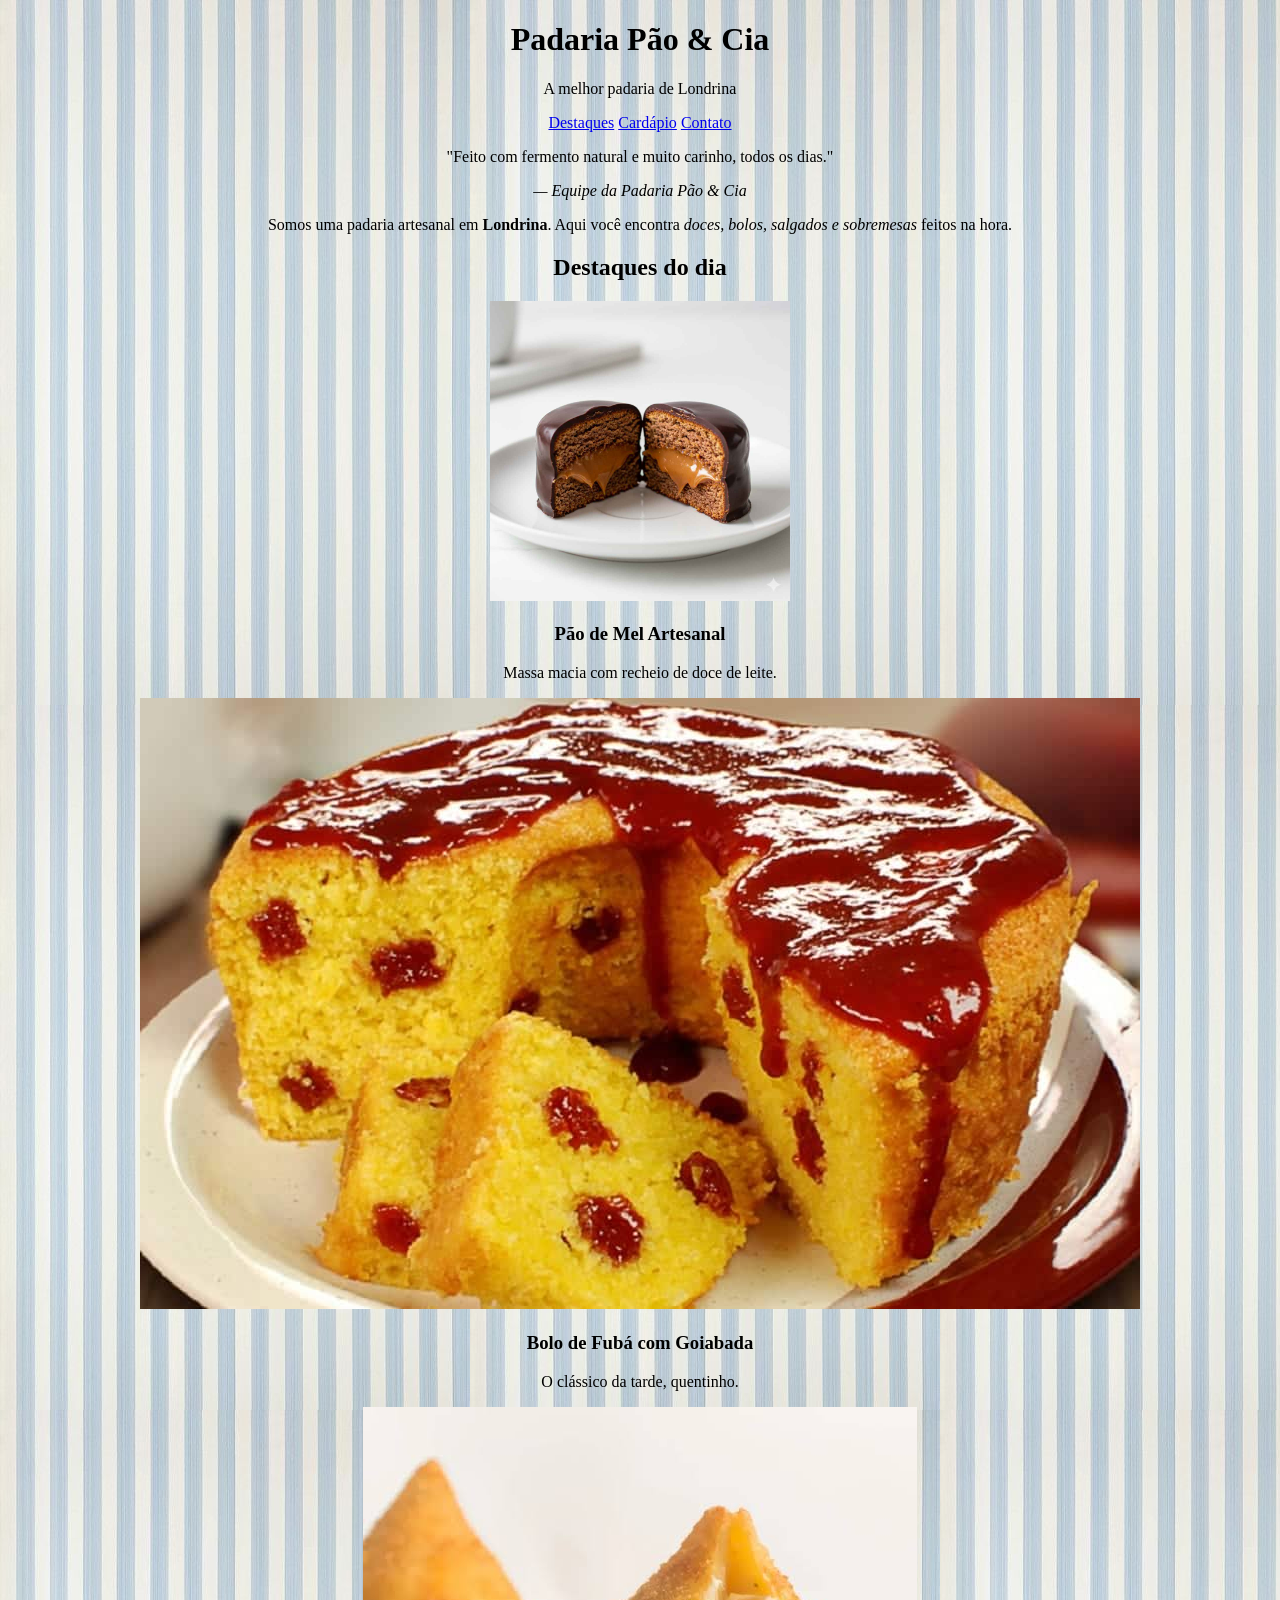
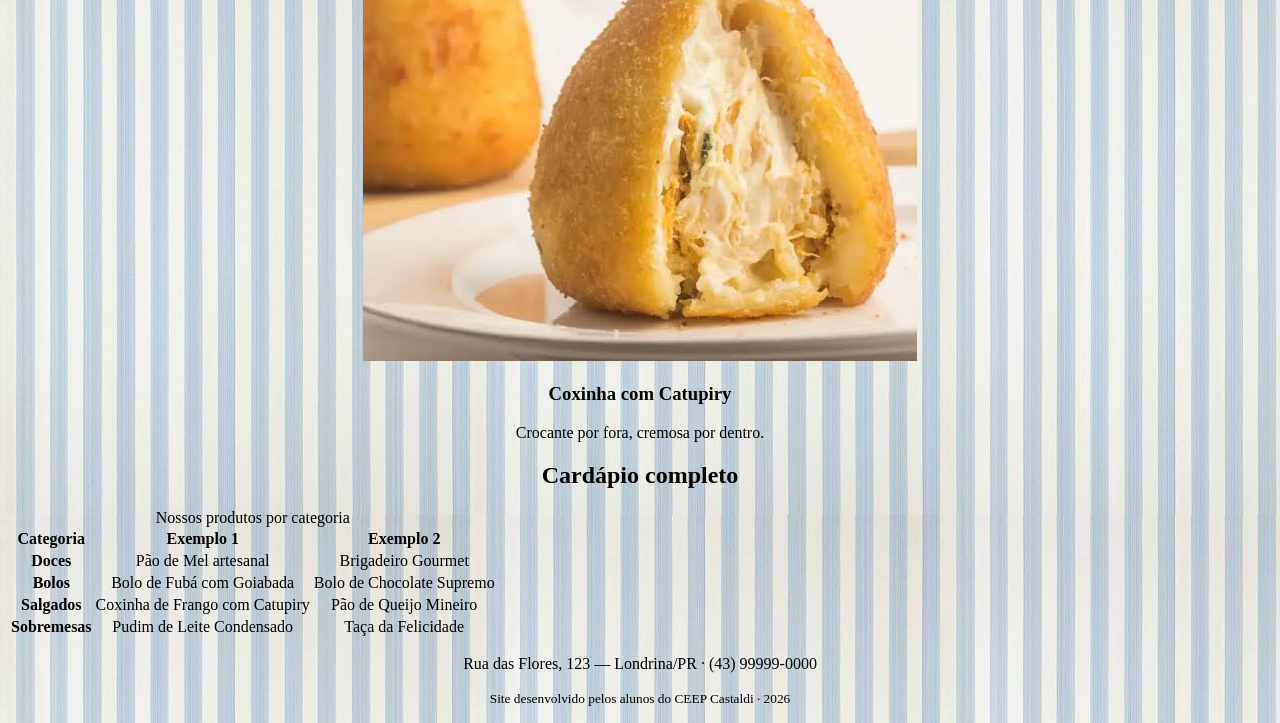
==== index 2.html @ 8341ab9b "ok" ====
<!DOCTYPE html>
<html lang="pt-BR">
<head>
    <meta charset="UTF-8">
    <meta name="viewport" content="width=device-width, initial-scale=1.0">
    <title>Padaria em Londrina</title>
    <link rel="stylesheet" href="swag.css">
</head>
<body>

    <!-- CABEÇALHO: identidade + menu de navegação -->
    <header class="cabecalho">
        <h1>Padaria Pão &amp; Cia</h1>
        <p class="subtitulo">A melhor padaria de Londrina</p>
        <nav class="menu">
            <a href="#destaques">Destaques</a>
            <a href="#cardapio">Cardápio</a>
            <a href="#contato">Contato</a>
        </nav>
    </header>

    <main>

        <!-- APRESENTAÇÃO: tags de autoria (blockquote, cite, strong, em) -->
        <section class="intro">
            <blockquote>
                <p>"Feito com fermento natural e muito carinho, todos os dias."</p>
                <cite>— Equipe da Padaria Pão &amp; Cia</cite>
            </blockquote>
            <p>Somos uma padaria artesanal em <strong>Londrina</strong>. Aqui você encontra
               <em>doces, bolos, salgados e sobremesas</em> feitos na hora.</p>
        </section>

        <!-- DESTAQUES: cards em Flexbox -->
        <section id="destaques" class="destaques">
            <h2>Destaques do dia</h2>
            <div class="cards">
                <article class="card">
                    <!-- Troque a URL abaixo pelo caminho da sua foto: src="img/pao-de-mel.jpg" -->
                    <img src="imagens/Pao-de-Mel.jpg" alt="Pão de mel artesanal coberto com chocolate" width= "300" height="300">
                    <h3>Pão de Mel Artesanal</h3> 
                    <p>Massa macia com recheio de doce de leite.</p>
                </article>
                <article class="card">
                    <img src="imagens/bolodefubacomgoiabada.jpg">
                    <h3>Bolo de Fubá com Goiabada</h3>
                    <p>O clássico da tarde, quentinho.</p>
                </article>
                <article class="card">
                    <img src="imagens/coxinha.jpeg" alt="Coxinha de frango com catupiry">
                    <h3>Coxinha com Catupiry</h3>
                    <p>Crocante por fora, cremosa por dentro.</p>
                </article>
            </div>
        </section>

        <!-- CARDÁPIO: a tabela original, agora semântica e estilizada -->
        <section id="cardapio" class="cardapio">
            <h2>Cardápio completo</h2>
            <table class="tabela-cardapio">
                <caption>Nossos produtos por categoria</caption>
                <thead>
                    <tr>
                        <th scope="col">Categoria</th>
                        <th scope="col">Exemplo 1</th>
                        <th scope="col">Exemplo 2</th>
                    </tr>
                </thead>
                <tbody>
                    <tr>
                        <td><strong>Doces</strong></td>
                        <td>Pão de Mel artesanal</td>
                        <td>Brigadeiro Gourmet</td>
                    </tr>
                    <tr>
                        <td><strong>Bolos</strong></td>
                        <td>Bolo de Fubá com Goiabada</td>
                        <td>Bolo de Chocolate Supremo</td>
                    </tr>
                    <tr>
                        <td><strong>Salgados</strong></td>
                        <td>Coxinha de Frango com Catupiry</td>
                        <td>Pão de Queijo Mineiro</td>
                    </tr>
                    <tr>
                        <td><strong>Sobremesas</strong></td>
                        <td>Pudim de Leite Condensado</td>
                        <td>Taça da Felicidade</td>
                    </tr>
                </tbody>
            </table>
        </section>

    </main>

    <!-- RODAPÉ -->
    <footer id="contato" class="rodape">
        <p>Rua das Flores, 123 — Londrina/PR · (43) 99999-0000</p>
        <p><small>Site desenvolvido pelos alunos do CEEP Castaldi · 2026</small></p>
    </footer>

</body>
</html>
---- swag.css ----
body {
    background-image: url('imagens/lina.jpg');
    text-align: center;
    text-shadow: chocolate;
}
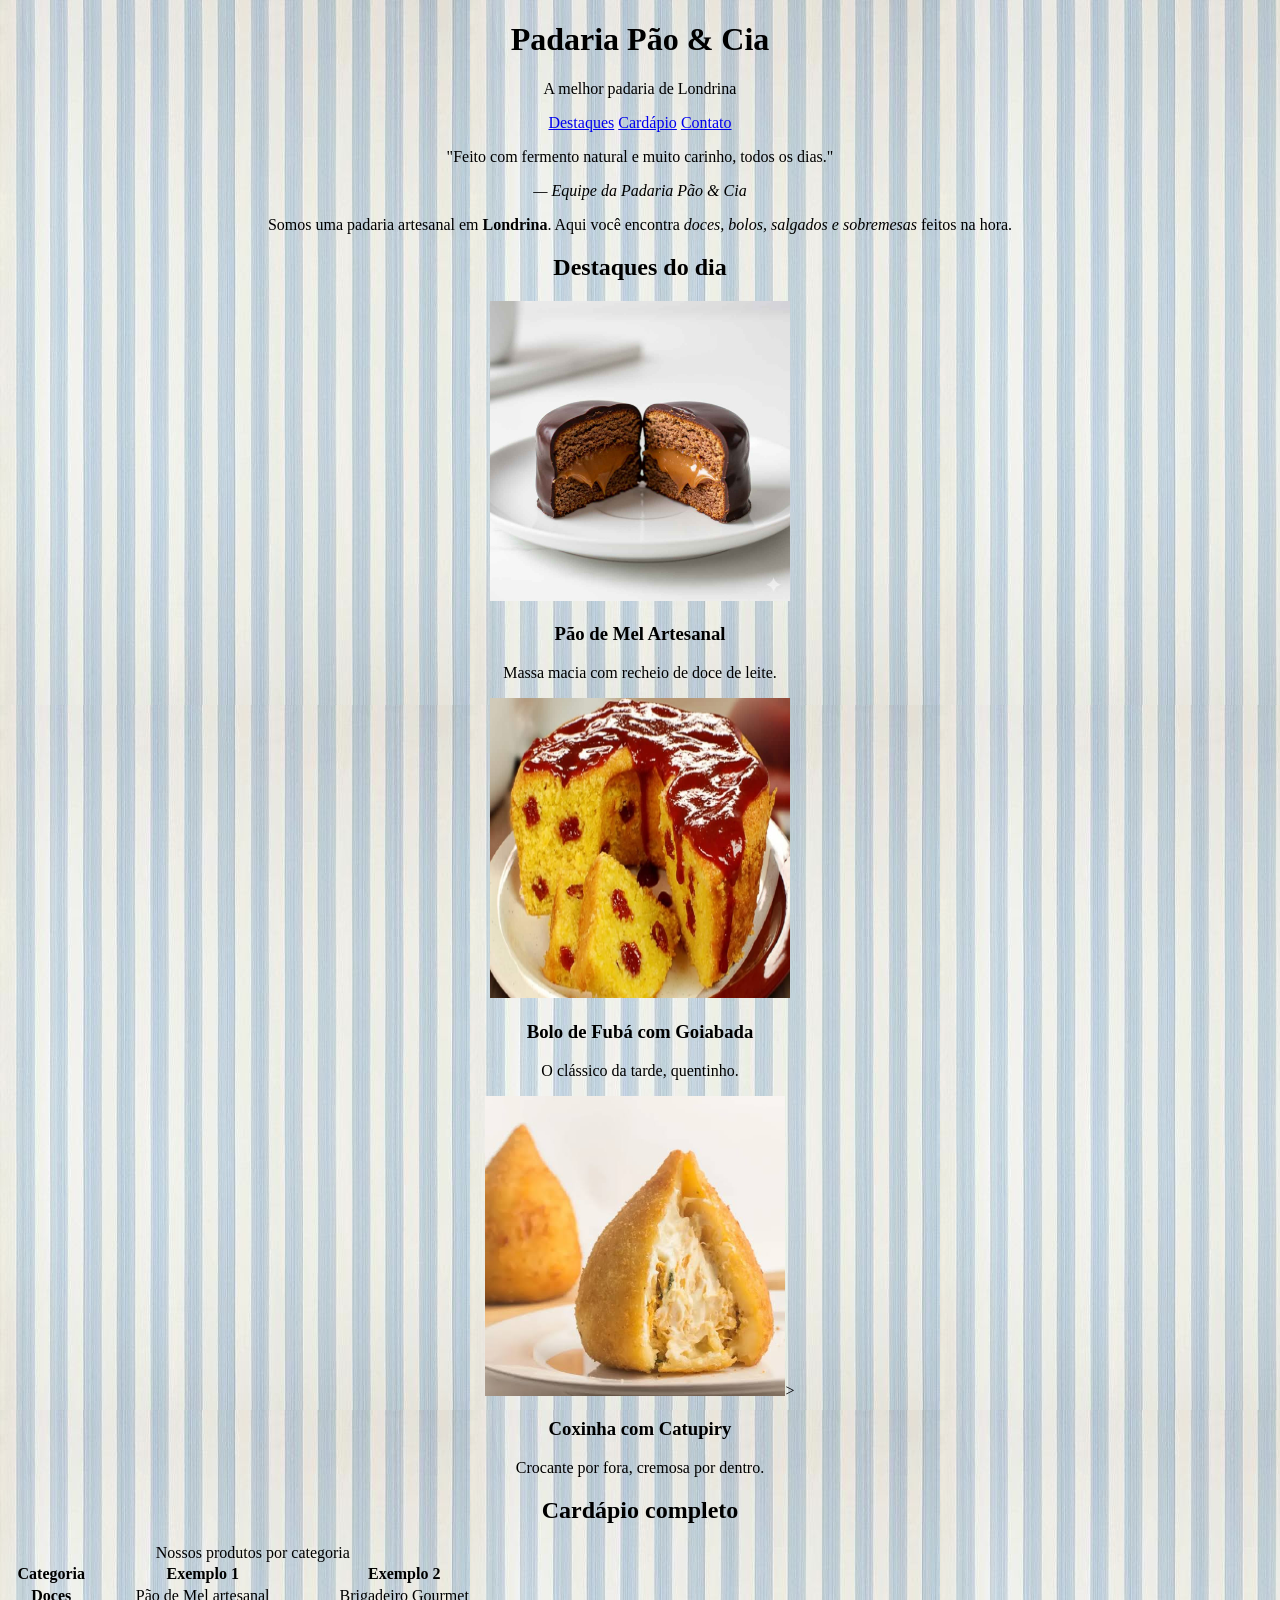
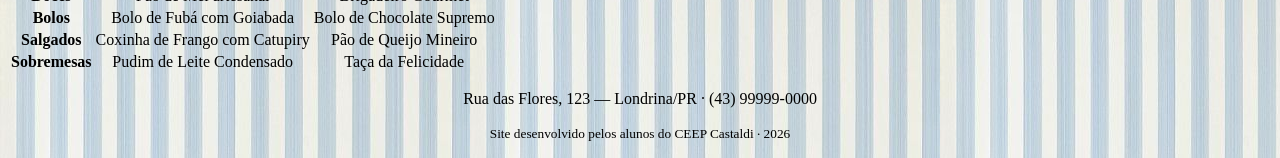
==== commit 95b14168: "ok" ====
--- a/index 2.html
+++ b/index 2.html
@@ -42,12 +42,12 @@
                     <p>Massa macia com recheio de doce de leite.</p>
                 </article>
                 <article class="card">
-                    <img src="imagens/bolodefubacomgoiabada.jpg">
+                    <img src="imagens/bolodefubacomgoiabada.jpg" width= "300" height="300">
                     <h3>Bolo de Fubá com Goiabada</h3>
                     <p>O clássico da tarde, quentinho.</p>
                 </article>
                 <article class="card">
-                    <img src="imagens/coxinha.jpeg" alt="Coxinha de frango com catupiry">
+                    <img src="imagens/coxinha.jpeg" alt="Coxinha de frango com catupiry" width= "300" height="300">>
                     <h3>Coxinha com Catupiry</h3>
                     <p>Crocante por fora, cremosa por dentro.</p>
                 </article>
